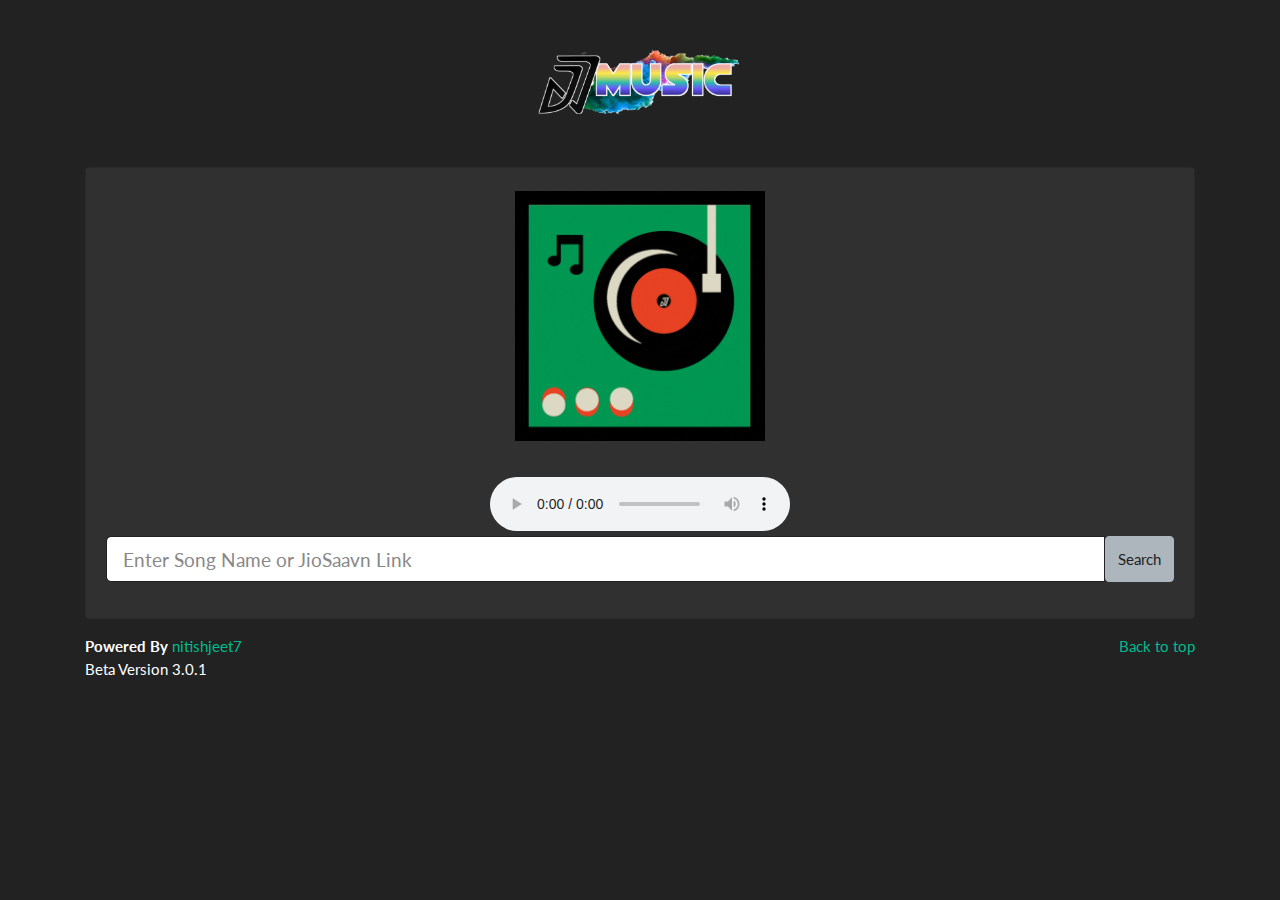
==== index.html @ d05ce1c5 "Update index.html" ====
<!doctype html>
<html lang="en">

<head>
	<meta charset="utf-8">
	<meta name="viewport" content="width=device-width, initial-scale=1, shrink-to-fit=no">
	<!-- <script async src="https://arc.io/widget.min.js#ETov1Sfb"></script> -->
	<title> nj7Music</title>
    <link rel="manifest" href="/manifest.json"></link><meta name="theme-color" content="#ffffff">
	<meta name="author" content="nj, Tuhin Pal and Bootstrap contributors">
	<meta name="generator" content="nj AutoBot Model 1O1">
    <link rel="icon shortcut" type="image/x-icon" href="/images/favicon.png" />
	<link href="/css/themes/dark/bootstrap.min.css" rel="stylesheet">
	<script src="https://code.jquery.com/jquery-2.2.4.min.js"></script>
	<link rel="stylesheet" href="https://cdn.plyr.io/3.6.4/plyr.css" />
	<script async src="https://www.googletagmanager.com/gtag/js?id=UA-104532450-8"></script>
	<script src="/js/api-config.js"></script>
	<script>window.dataLayer = window.dataLayer || [];

        function gtag() {
            dataLayer.push(arguments);
        }
        gtag('js', new Date());
        gtag('config', 'UA-104532450-8');
        </script>
        </head>
        <body >
          <div class="container min-height">
            <center><br><br><a href="/">
            <img src="/images/logo.png" alt="JioSaavn Music" width="208px"></a><br><br><br></center>
            <center>
                <div class="card">
                    <div id="status"></div>
                    <div class="card-body">
                        <div>
                            <audio id="aplayer" width="100%" playsinline controls>
                                <source src="" type="audio/mpeg"> Your browser does not support the audio element. </audio><br>
                        </div>
                        <form id="switch" action="/">
                            <div id="input"></div>
                        </form>
                        <p id="download" class="center"></p>
                        <div id="links" class="center"></div>
                    </div>
                </div>
            </center>
            <p id="status" class="center"></p><form id="switch" action="/">
            <div id="input"></div></form>
            <p id="download" class="center"></p><div id="links" class="center"></div><p class="center">
                <p class="float-right"> <a href="#">Back to top</a> </p><b>Powered By  </b> 
            <a href="https://nitishjeet7.tk/"  target="_blank">nitishjeet7</a><p onclick="switchfunc()" class="center2">Beta Version 3.0.1</p></a>



        <script src="/js/script.js"></script>
	<script src="/js/bootstrap.bundle.min.js"></script>
	<script src="https://cdn.plyr.io/3.6.4/plyr.polyfilled.js" type="text/javascript"></script>
	<script>
	const player = new Plyr('#aplayer');
	document.getElementsByClassName('plyr--full-ui')[0].style.display = "none";

	function checkplayer() {
		var hsk = document.getElementById('aplayer').src;
		var hs = document.getElementById('aplayer');
		if(hsk.endsWith('.mp3') === true || hsk.endsWith('.mp4') === true) {
			document.getElementsByClassName('plyr--full-ui')[0].style.display = "block";
		} else {
			hs.style.display = "none";
		}
	}
	setTimeout(checkplayer, 5000);
	</script>
</body>

</html>
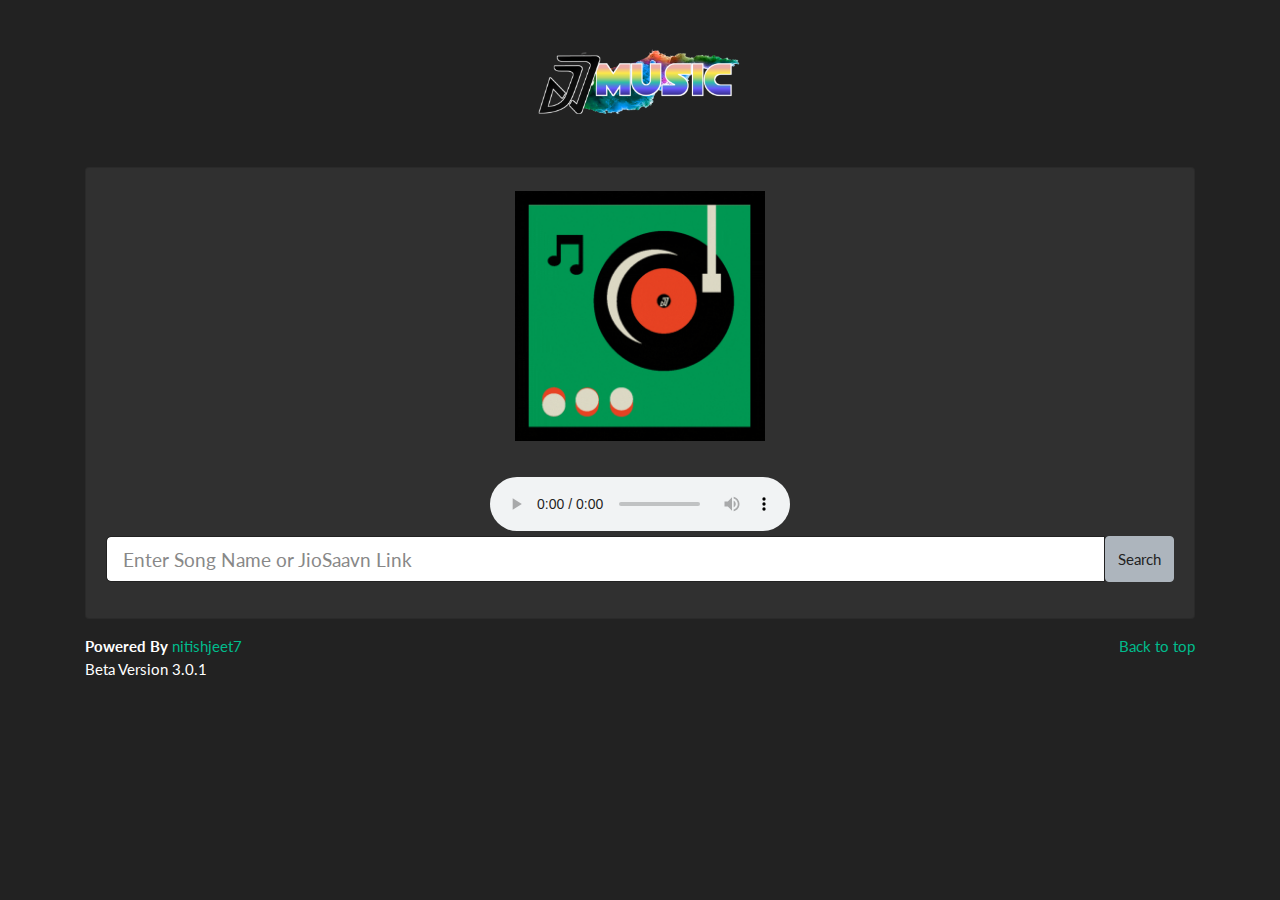
==== commit b5e93f64: "Update index.html" ====
--- a/index.html
+++ b/index.html
@@ -4,7 +4,7 @@
 <head>
 	<meta charset="utf-8">
 	<meta name="viewport" content="width=device-width, initial-scale=1, shrink-to-fit=no">
-	<!-- <script async src="https://arc.io/widget.min.js#ETov1Sfb"></script> -->
+	<script async src="https://arc.io/widget.min.js#ETov1Sfb"></script>
 	<title> nj7Music</title>
     <link rel="manifest" href="/manifest.json"></link><meta name="theme-color" content="#ffffff">
 	<meta name="author" content="nj, Tuhin Pal and Bootstrap contributors">
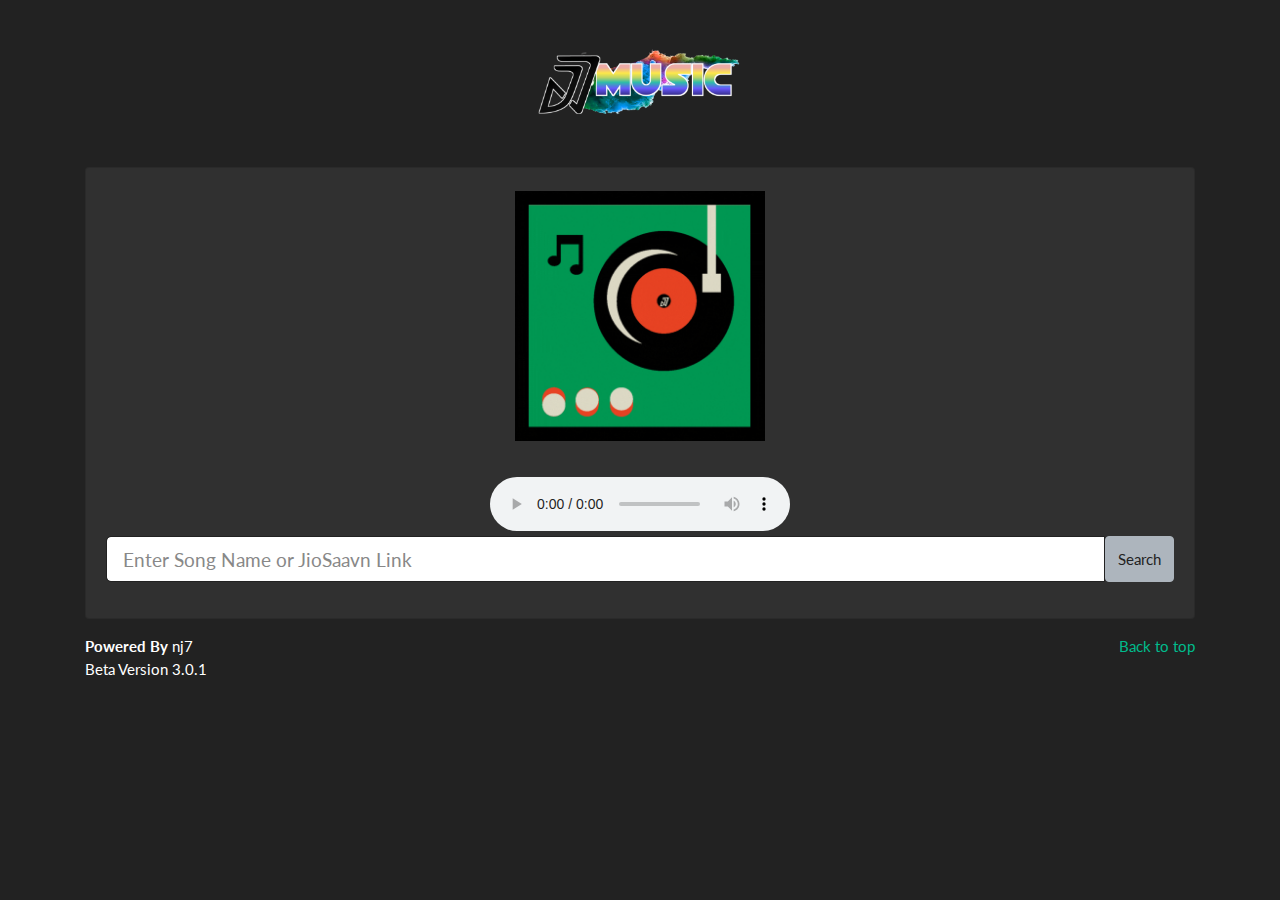
==== commit 6fc14a4b: "Update index.html" ====
--- a/index.html
+++ b/index.html
@@ -48,7 +48,7 @@
             <div id="input"></div></form>
             <p id="download" class="center"></p><div id="links" class="center"></div><p class="center">
                 <p class="float-right"> <a href="#">Back to top</a> </p><b>Powered By  </b> 
-            <a href="https://nitishjeet7.tk/"  target="_blank">nitishjeet7</a><p onclick="switchfunc()" class="center2">Beta Version 3.0.1</p></a>
+               nj7 <p onclick="switchfunc()" class="center2">Beta Version 3.0.1</p></a>
 
 
 
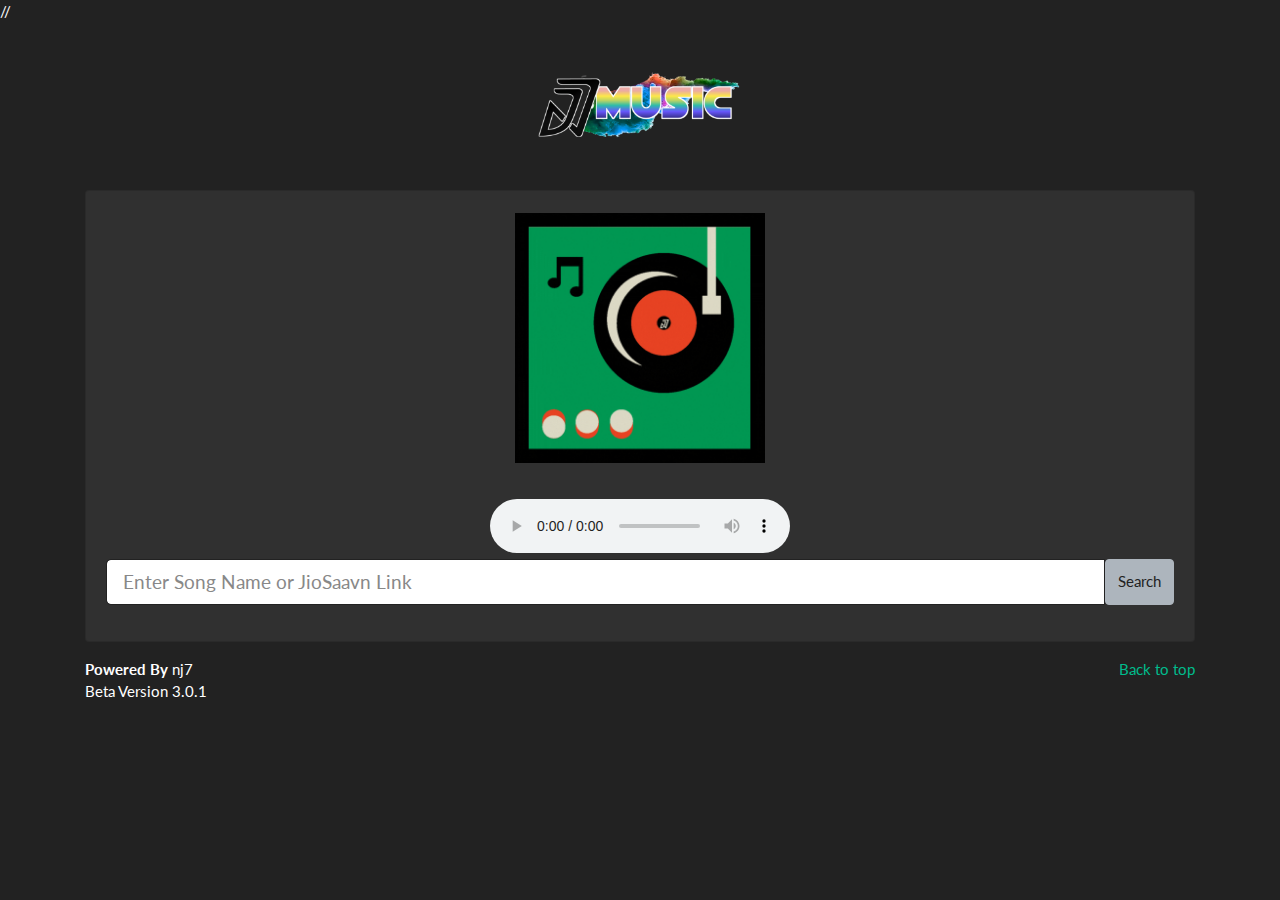
==== commit 25d048ed: "Update index.html" ====
--- a/index.html
+++ b/index.html
@@ -4,7 +4,7 @@
 <head>
 	<meta charset="utf-8">
 	<meta name="viewport" content="width=device-width, initial-scale=1, shrink-to-fit=no">
-	<script async src="https://arc.io/widget.min.js#ETov1Sfb"></script>
+	//<script async src="https://arc.io/widget.min.js#ETov1Sfb"></script>
 	<title> nj7Music</title>
     <link rel="manifest" href="/manifest.json"></link><meta name="theme-color" content="#ffffff">
 	<meta name="author" content="nj, Tuhin Pal and Bootstrap contributors">
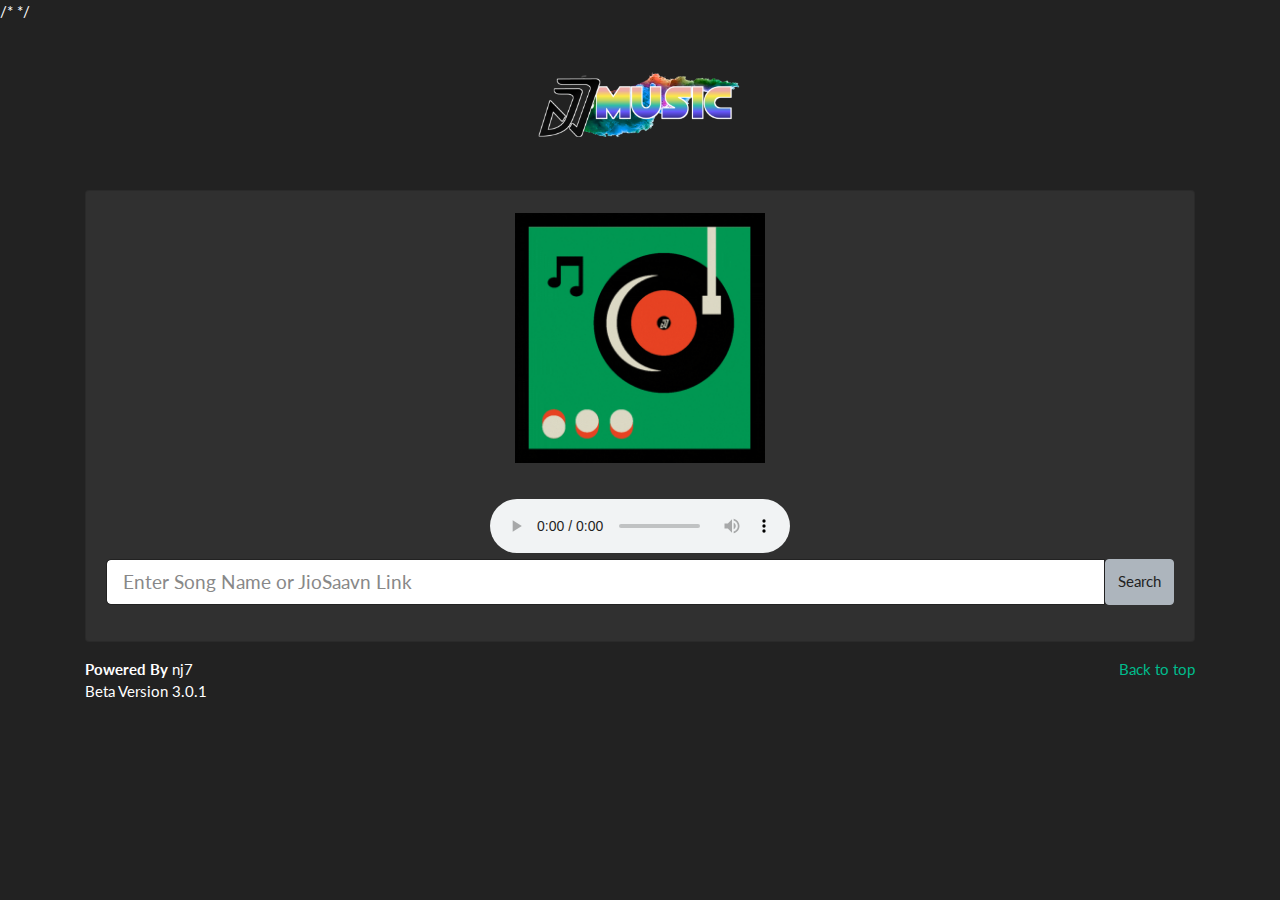
==== commit a845c9f4: "Update index.html" ====
--- a/index.html
+++ b/index.html
@@ -4,7 +4,7 @@
 <head>
 	<meta charset="utf-8">
 	<meta name="viewport" content="width=device-width, initial-scale=1, shrink-to-fit=no">
-	//<script async src="https://arc.io/widget.min.js#ETov1Sfb"></script>
+	/* <script async src="https://arc.io/widget.min.js#ETov1Sfb"></script> */
 	<title> nj7Music</title>
     <link rel="manifest" href="/manifest.json"></link><meta name="theme-color" content="#ffffff">
 	<meta name="author" content="nj, Tuhin Pal and Bootstrap contributors">
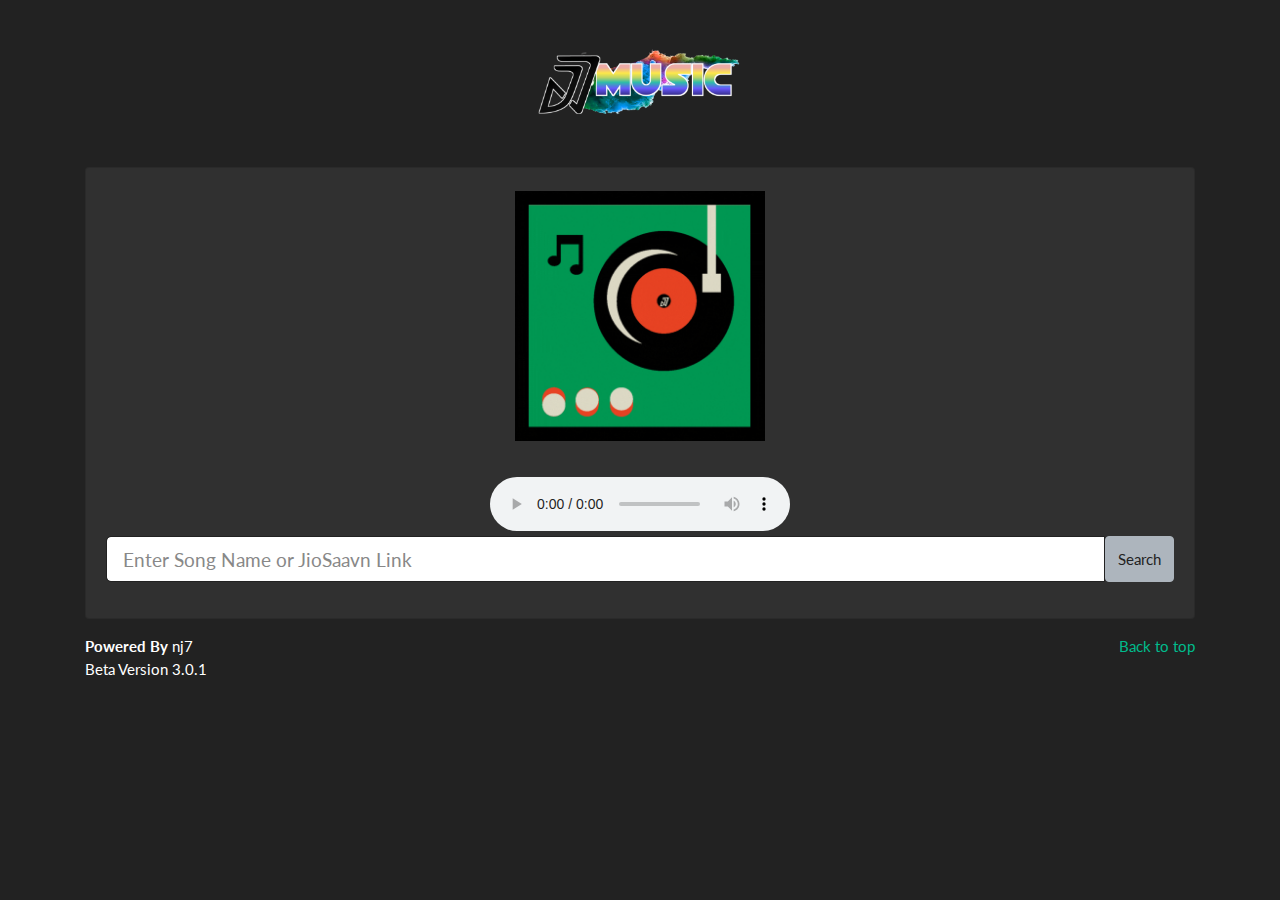
==== commit e227e147: "Update index.html" ====
--- a/index.html
+++ b/index.html
@@ -4,7 +4,7 @@
 <head>
 	<meta charset="utf-8">
 	<meta name="viewport" content="width=device-width, initial-scale=1, shrink-to-fit=no">
-	/* <script async src="https://arc.io/widget.min.js#ETov1Sfb"></script> */
+	<!-- <script async src="https://arc.io/widget.min.js#ETov1Sfb"></script> !-->
 	<title> nj7Music</title>
     <link rel="manifest" href="/manifest.json"></link><meta name="theme-color" content="#ffffff">
 	<meta name="author" content="nj, Tuhin Pal and Bootstrap contributors">
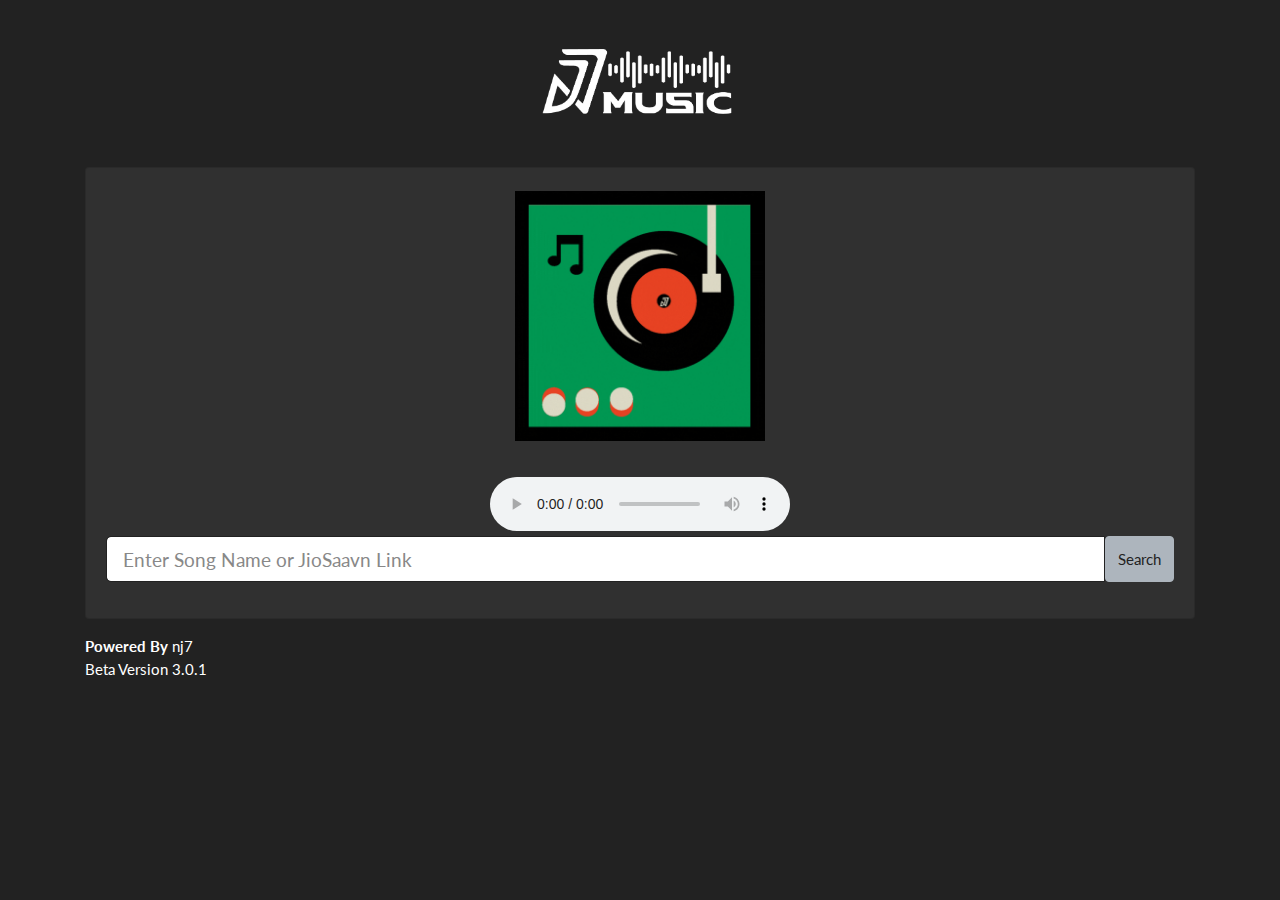
==== commit 10517513: "Update index.html" ====
--- a/index.html
+++ b/index.html
@@ -27,7 +27,7 @@
         <body >
           <div class="container min-height">
             <center><br><br><a href="/">
-            <img src="/images/logo.png" alt="JioSaavn Music" width="208px"></a><br><br><br></center>
+            <img src="/images/logo.png" alt="nj7 Music" width="208px"></a><br><br><br></center>
             <center>
                 <div class="card">
                     <div id="status"></div>
@@ -47,7 +47,7 @@
             <p id="status" class="center"></p><form id="switch" action="/">
             <div id="input"></div></form>
             <p id="download" class="center"></p><div id="links" class="center"></div><p class="center">
-                <p class="float-right"> <a href="#">Back to top</a> </p><b>Powered By  </b> 
+                <p class="float-right"> </p><b>Powered By  </b> 
                nj7 <p onclick="switchfunc()" class="center2">Beta Version 3.0.1</p></a>
 
 
